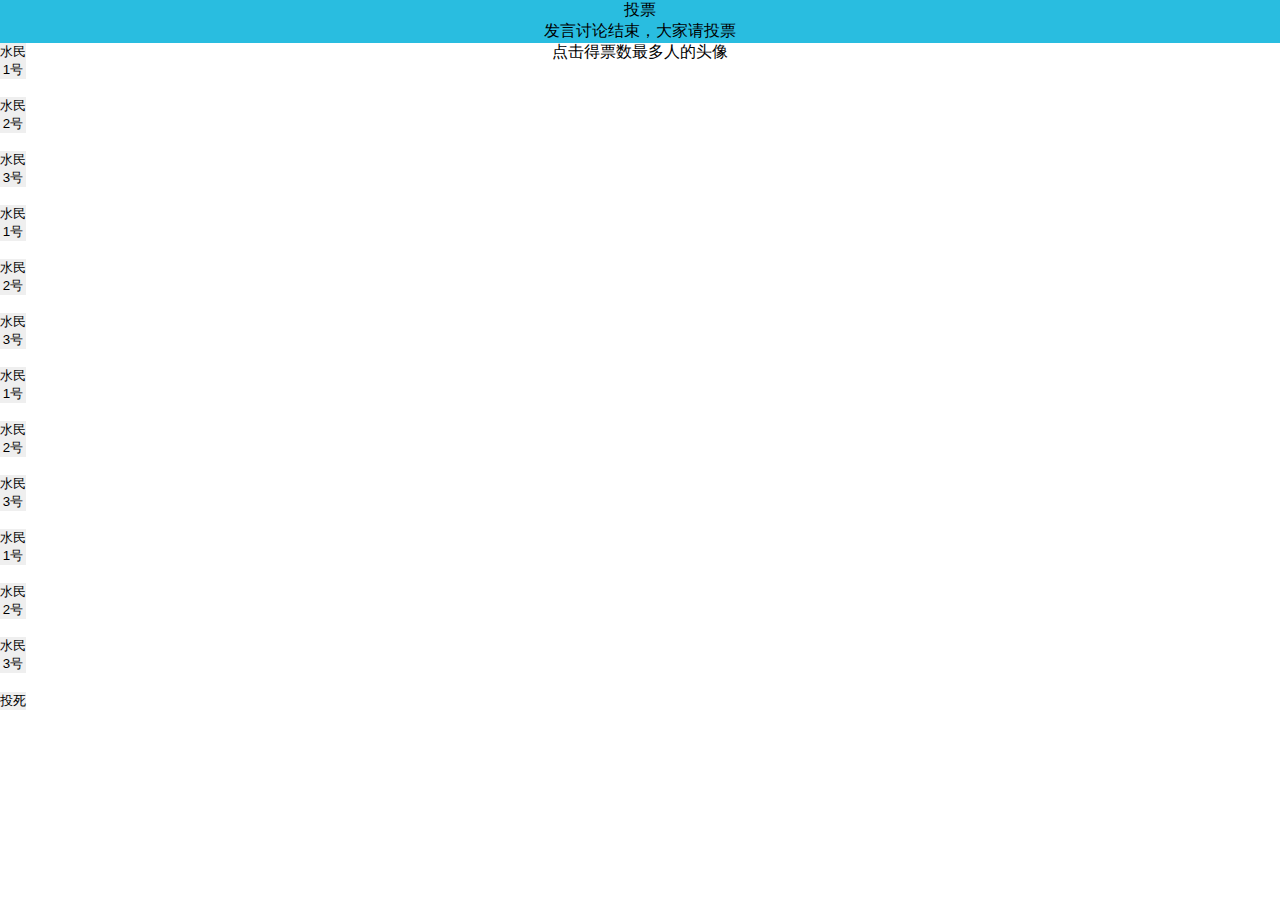
==== task13-2.html @ e2f2fffc "13" ====
<!DOCTYPE html>
<html>
<head>
	<meta charset="utf-8">
	<meta http-equiv="X-UA-Compatible" content="IE=edge">
	<meta name="viewport" content="width=device-width,initial-scale=1.0,maximum-scale=1.0">
	<title>投票页</title>
	<link rel="stylesheet" type="text/css" href="css/public.css">
	<link rel="stylesheet" type="text/css" href="css/task13-2.css">
  <script src="js/audio.js"></script>
</head>
<body>
	<header>
		<button type="button" class="sprite icon1"></button>
		投票
		<a href="index.html">
			<button type="button" class="sprite icon2"></button>
		</a>
		<div class="summary">发言讨论结束，大家请投票
			<div class="btn-audio">
				<audio id="mp3Btn">
					<source src="audio/财富自由.mp3" type="audio/mpeg" />
				</audio>
			</div>
		</div>
		<div class="triangle-down"></div>
		<p class="tip">点击得票数最多人的头像</p>
	</header>
	<main>
		<div class="col-xs-4 content">
			<button type="button" class="choise-btn">
				<div class="btn-name">水民</div>
				<div class="btn-number">1号</div>
			</button>
			<br>
			<button type="button" class="btn sprite icon3 btn-hide"></button>
			<button type="button" class="btn sprite icon4 btn-hide"></button>
			<button type="button" class="btn sprite icon5 btn-hide"></button>
			<button type="button" class="btn sprite icon6 btn-hide"></button>
		</div>
		<div class="col-xs-4 content">
			<button type="button" class="choise-btn">
				<div class="btn-name">水民</div>
				<div class="btn-number">2号</div>
			</button>
			<br>
			<button type="button" class="btn sprite icon3 btn-hide"></button>
			<button type="button" class="btn sprite icon4 btn-hide"></button>
			<button type="button" class="btn sprite icon5 btn-hide"></button>
			<button type="button" class="btn sprite icon6 btn-hide"></button>
		</div>
		<div class="col-xs-4 content">
			<button type="button" class="choise-btn">
				<div class="btn-name">水民</div>
				<div class="btn-number">3号</div>
			</button>
			<br>
			<button type="button" class="btn sprite icon3 btn-hide"></button>
			<button type="button" class="btn sprite icon4 btn-hide"></button>
			<button type="button" class="btn sprite icon5 btn-hide"></button>
			<button type="button" class="btn sprite icon6 btn-hide"></button>
		</div>
		<div class="col-xs-4 content">
			<button type="button" class="choise-btn">
				<div class="btn-name">水民</div>
				<div class="btn-number">1号</div>
			</button>
			<br>
			<button type="button" class="btn sprite icon3 btn-hide"></button>
			<button type="button" class="btn sprite icon4 btn-hide"></button>
			<button type="button" class="btn sprite icon5 btn-hide"></button>
			<button type="button" class="btn sprite icon6 btn-hide"></button>
		</div>
		<div class="col-xs-4 content">
			<button type="button" class="choise-btn">
				<div class="btn-name">水民</div>
				<div class="btn-number">2号</div>
			</button>
			<br>
			<button type="button" class="btn sprite icon3 btn-hide"></button>
			<button type="button" class="btn sprite icon4 btn-hide"></button>
			<button type="button" class="btn sprite icon5 btn-hide"></button>
			<button type="button" class="btn sprite icon6 btn-hide"></button>
		</div>
		<div class="col-xs-4 content">
			<button type="button" class="choise-btn">
				<div class="btn-name">水民</div>
				<div class="btn-number">3号</div>
			</button>
			<br>
			<button type="button" class="btn sprite icon3 btn-hide"></button>
			<button type="button" class="btn sprite icon4 btn-hide"></button>
			<button type="button" class="btn sprite icon5 btn-hide"></button>
			<button type="button" class="btn sprite icon6 btn-hide"></button>
		</div>
		<div class="col-xs-4 content">
			<button type="button" class="choise-btn">
				<div class="btn-name">水民</div>
				<div class="btn-number">1号</div>
			</button>
			<br>
			<button type="button" class="btn sprite icon3 btn-hide"></button>
			<button type="button" class="btn sprite icon4 btn-hide"></button>
			<button type="button" class="btn sprite icon5 btn-hide"></button>
			<button type="button" class="btn sprite icon6 btn-hide"></button>
		</div>
		<div class="col-xs-4 content">
			<button type="button" class="choise-btn">
				<div class="btn-name">水民</div>
				<div class="btn-number">2号</div>
			</button>
			<br>
			<button type="button" class="btn sprite icon3 btn-hide"></button>
			<button type="button" class="btn sprite icon4 btn-hide"></button>
			<button type="button" class="btn sprite icon5 btn-hide"></button>
			<button type="button" class="btn sprite icon6 btn-hide"></button>
		</div>
		<div class="col-xs-4 content">
			<button type="button" class="choise-btn">
				<div class="btn-name">水民</div>
				<div class="btn-number">3号</div>
			</button>
			<br>
			<button type="button" class="btn sprite icon3 btn-hide"></button>
			<button type="button" class="btn sprite icon4 btn-hide"></button>
			<button type="button" class="btn sprite icon5 btn-hide"></button>
			<button type="button" class="btn sprite icon6 btn-hide"></button>
		</div>
		<div class="col-xs-4 content">
			<button type="button" class="choise-btn">
				<div class="btn-name">水民</div>
				<div class="btn-number">1号</div>
			</button>
			<br>
			<button type="button" class="btn sprite icon3 btn-hide"></button>
			<button type="button" class="btn sprite icon4 btn-hide"></button>
			<button type="button" class="btn sprite icon5 btn-hide"></button>
			<button type="button" class="btn sprite icon6 btn-hide"></button>
		</div>
		<div class="col-xs-4 content">
			<button type="button" class="choise-btn">
				<div class="btn-name">水民</div>
				<div class="btn-number">2号</div>
			</button>
			<br>
			<button type="button" class="btn sprite icon3 btn-hide"></button>
			<button type="button" class="btn sprite icon4 btn-hide"></button>
			<button type="button" class="btn sprite icon5 btn-hide"></button>
			<button type="button" class="btn sprite icon6 btn-hide"></button>
		</div>
		<div class="col-xs-4 content">
			<button type="button" class="choise-btn">
				<div class="btn-name">水民</div>
				<div class="btn-number">3号</div>
			</button>
			<br>
			<button type="button" class="btn sprite icon3 btn-hide"></button>
			<button type="button" class="btn sprite icon4 btn-hide"></button>
			<button type="button" class="btn sprite icon5 btn-hide"></button>
			<button type="button" class="btn sprite icon6 btn-hide"></button>
		</div>
		<div class="footer-space"></div>
	</main>
	<footer>
		<a href="task7-3.html">
			<button type="button" class="btn footer-button">投死</button>
		</a>
	</footer>
</body>
</html>
---- css/public.css ----
p{display:inline-block;margin:0}a{text-decoration:none;outline:none}a:hover{text-decoration:none;outline:none}a:focus{text-decoration:none;outline:none}button{padding:0;border:none;outline:none}.border-right{border-right:1px solid #e1e5e7}.border-left{border-left:1px solid #e1e5e7}.red-text{color:#f66f6f}.blue-text{color:#29bde0}.grey-text{color:#c9c9c9}.white-text{color:#fff}.black-text{color:#787878}.orange-text{color:#fbb435}.font-lg{margin:20px 0 10px;font-size:18px}.font-nm{font-size:16px}.font-sm{font-size:14px}.left{float:left}.right{float:right}.clearfloat{clear:both}body{margin:0;background-color:#fff}header{width:100%;height:42.5px;text-align:center;background:#29bde0}
/*# sourceMappingURL=public.css.map */
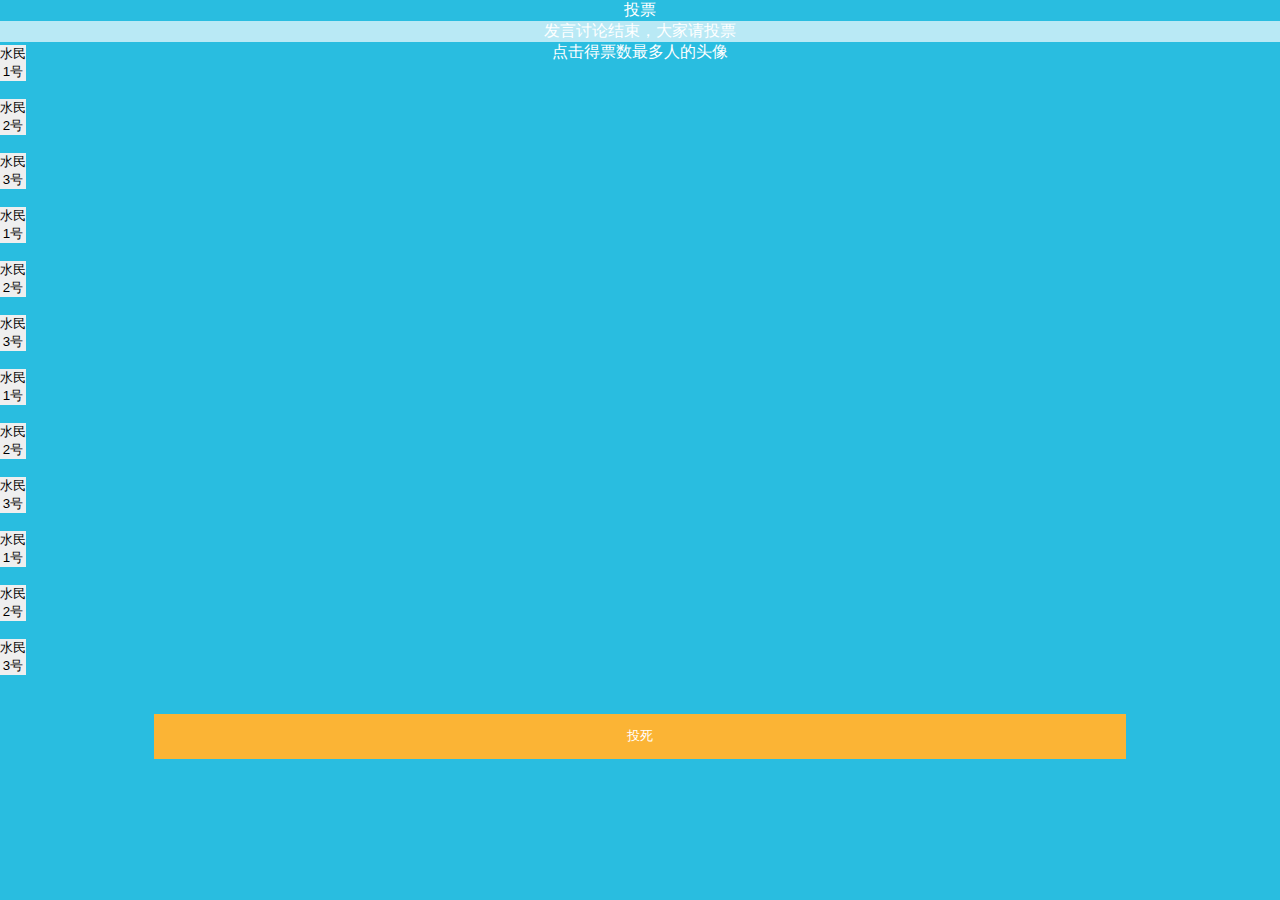
==== commit 3483a15d: "13.1.2" ====
--- a/task13-2.html
+++ b/task13-2.html
@@ -6,7 +6,7 @@
 	<meta name="viewport" content="width=device-width,initial-scale=1.0,maximum-scale=1.0">
 	<title>投票页</title>
 	<link rel="stylesheet" type="text/css" href="css/public.css">
-	<link rel="stylesheet" type="text/css" href="css/task13-2.css">
+	<link rel="stylesheet" type="text/css" href="css/13-2.css">
   <script src="js/audio.js"></script>
 </head>
 <body>
@@ -16,16 +16,20 @@
 		<a href="index.html">
 			<button type="button" class="sprite icon2"></button>
 		</a>
-		<div class="summary">发言讨论结束，大家请投票
+
+		<div class="summary">
+			<p>发言讨论结束，大家请投票</p>
 			<div class="btn-audio">
 				<audio id="mp3Btn">
 					<source src="audio/财富自由.mp3" type="audio/mpeg" />
 				</audio>
 			</div>
 		</div>
+
 		<div class="triangle-down"></div>
 		<p class="tip">点击得票数最多人的头像</p>
 	</header>
+
 	<main>
 		<div class="col-xs-4 content">
 			<button type="button" class="choise-btn">
@@ -161,9 +165,10 @@
 		</div>
 		<div class="footer-space"></div>
 	</main>
+
 	<footer>
 		<a href="task7-3.html">
-			<button type="button" class="btn footer-button">投死</button>
+			<button type="button" class="btn white-text">投死</button>
 		</a>
 	</footer>
 </body>
--- a/css/public.css
+++ b/css/public.css
@@ -1,2 +1,2 @@
-p{display:inline-block;margin:0}a{text-decoration:none;outline:none}a:hover{text-decoration:none;outline:none}a:focus{text-decoration:none;outline:none}button{padding:0;border:none;outline:none}.border-right{border-right:1px solid #e1e5e7}.border-left{border-left:1px solid #e1e5e7}.red-text{color:#f66f6f}.blue-text{color:#29bde0}.grey-text{color:#c9c9c9}.white-text{color:#fff}.black-text{color:#787878}.orange-text{color:#fbb435}.font-lg{margin:20px 0 10px;font-size:18px}.font-nm{font-size:16px}.font-sm{font-size:14px}.left{float:left}.right{float:right}.clearfloat{clear:both}body{margin:0;background-color:#fff}header{width:100%;height:42.5px;text-align:center;background:#29bde0}
+p{display:inline-block;margin:0}a{text-decoration:none;outline:none}a:hover{text-decoration:none;outline:none}a:focus{text-decoration:none;outline:none}button{padding:0;border:none;outline:none}.border-right{border-right:1px solid #e1e5e7}.border-left{border-left:1px solid #e1e5e7}.red-text{color:#f66f6f}.blue-text{color:#29bde0}.grey-text{color:#c9c9c9}.white-text{color:#fff}.black-text{color:#787878}.orange-text{color:#fbb435}.font-lg{margin:20px 0 10px;font-size:18px}.font-nm{font-size:16px}.font-sm{font-size:14px}.left{float:left}.right{float:right}.clearfloat{clear:both}body{margin:0;background-color:#fff}header{width:100%;height:44.5px;text-align:center;background:#29bde0}
 /*# sourceMappingURL=public.css.map */
--- a/css/13-2.css
+++ b/css/13-2.css
@@ -0,0 +1,2 @@
+p{display:inline-block;margin:0}a{text-decoration:none;outline:none}a:hover{text-decoration:none;outline:none}a:focus{text-decoration:none;outline:none}button{padding:0;border:none;outline:none}.border-right{border-right:1px solid #e1e5e7}.border-left{border-left:1px solid #e1e5e7}.red-text{color:#f66f6f}.blue-text{color:#29bde0}.grey-text{color:#c9c9c9}.white-text{color:#fff}.black-text{color:#787878}.orange-text{color:#fbb435}.font-lg{margin:20px 0 10px;font-size:18px}.font-nm{font-size:16px}.font-sm{font-size:14px}.left{float:left}.right{float:right}.clearfloat{clear:both}.right-arrow{border-right:3px solid #e1e5e7;border-bottom:3px solid #e1e5e7;transform:rotate(-45deg)}body{margin:0;background-color:#f0f0f0}header{width:100%;height:44.5px;text-align:center;background:#29bde0}body{background:#29bde0;color:#fff}.summary{background:#b9e9f5}footer{margin:21px 0 30px;width:100%}footer .btn{margin:0 12%;width:76%;height:45px;background:#fbb435}
+/*# sourceMappingURL=13-2.css.map */
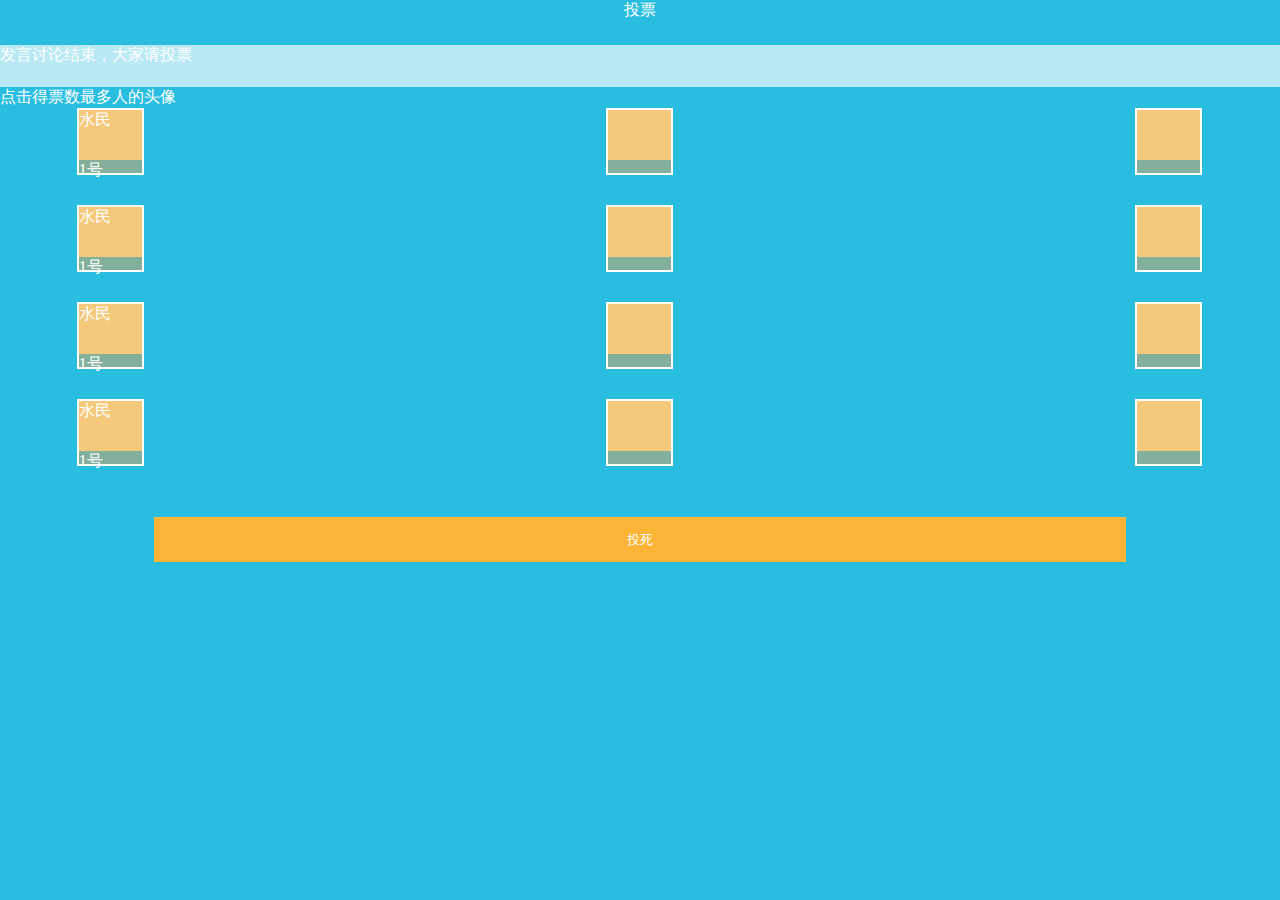
==== commit 34c2d735: "13.2" ====
--- a/task13-2.html
+++ b/task13-2.html
@@ -16,158 +16,158 @@
 		<a href="index.html">
 			<button type="button" class="sprite icon2"></button>
 		</a>
+	</header>
 
-		<div class="summary">
-			<p>发言讨论结束，大家请投票</p>
-			<div class="btn-audio">
-				<audio id="mp3Btn">
-					<source src="audio/财富自由.mp3" type="audio/mpeg" />
-				</audio>
+	<div class="summary">
+		<p>发言讨论结束，大家请投票</p>
+		<div class="btn-audio">
+			<audio id="mp3Btn">
+				<source src="audio/财富自由.mp3" type="audio/mpeg" />
+			</audio>
+		</div>
+	</div>
+
+	<div class="triangle-down"></div>
+	<p class="tip">点击得票数最多人的头像</p>
+
+	<main>
+		<div class="choise-person left">
+			<div class="number"><p>水民</p></div>
+			<div class="name">1号</div>
+			<div class="icon">
+				<button class="icon-knife" type="button"></button>
+				<button class="icon-magnifier" type="button"></button>
+				<button class="icon-aim" type="button"></button>
+				<button class="icon-heal" type="button"></button>
 			</div>
 		</div>
 
-		<div class="triangle-down"></div>
-		<p class="tip">点击得票数最多人的头像</p>
-	</header>
+		<div class="choise-person right">
+			<div class="number"></div>
+			<div class="name"></div>
+			<div class="icon">
+				<button class="icon-knife" type="button"></button>
+				<button class="icon-magnifier" type="button"></button>
+				<button class="icon-aim" type="button"></button>
+				<button class="icon-heal" type="button"></button>
+			</div>
+		</div>
 
-	<main>
-		<div class="col-xs-4 content">
-			<button type="button" class="choise-btn">
-				<div class="btn-name">水民</div>
-				<div class="btn-number">1号</div>
-			</button>
-			<br>
-			<button type="button" class="btn sprite icon3 btn-hide"></button>
-			<button type="button" class="btn sprite icon4 btn-hide"></button>
-			<button type="button" class="btn sprite icon5 btn-hide"></button>
-			<button type="button" class="btn sprite icon6 btn-hide"></button>
+		<div class="choise-person setmiddle">
+			<div class="number"></div>
+			<div class="name"></div>
+			<div class="icon">
+				<button class="icon-knife" type="button"></button>
+				<button class="icon-magnifier" type="button"></button>
+				<button class="icon-aim" type="button"></button>
+				<button class="icon-heal" type="button"></button>
+			</div>
 		</div>
-		<div class="col-xs-4 content">
-			<button type="button" class="choise-btn">
-				<div class="btn-name">水民</div>
-				<div class="btn-number">2号</div>
-			</button>
-			<br>
-			<button type="button" class="btn sprite icon3 btn-hide"></button>
-			<button type="button" class="btn sprite icon4 btn-hide"></button>
-			<button type="button" class="btn sprite icon5 btn-hide"></button>
-			<button type="button" class="btn sprite icon6 btn-hide"></button>
+
+		<div class="choise-person left">
+			<div class="number"><p>水民</p></div>
+			<div class="name">1号</div>
+			<div class="icon">
+				<button class="icon-knife" type="button"></button>
+				<button class="icon-magnifier" type="button"></button>
+				<button class="icon-aim" type="button"></button>
+				<button class="icon-heal" type="button"></button>
+			</div>
 		</div>
-		<div class="col-xs-4 content">
-			<button type="button" class="choise-btn">
-				<div class="btn-name">水民</div>
-				<div class="btn-number">3号</div>
-			</button>
-			<br>
-			<button type="button" class="btn sprite icon3 btn-hide"></button>
-			<button type="button" class="btn sprite icon4 btn-hide"></button>
-			<button type="button" class="btn sprite icon5 btn-hide"></button>
-			<button type="button" class="btn sprite icon6 btn-hide"></button>
+
+		<div class="choise-person right">
+			<div class="number"></div>
+			<div class="name"></div>
+			<div class="icon">
+				<button class="icon-knife" type="button"></button>
+				<button class="icon-magnifier" type="button"></button>
+				<button class="icon-aim" type="button"></button>
+				<button class="icon-heal" type="button"></button>
+			</div>
 		</div>
-		<div class="col-xs-4 content">
-			<button type="button" class="choise-btn">
-				<div class="btn-name">水民</div>
-				<div class="btn-number">1号</div>
-			</button>
-			<br>
-			<button type="button" class="btn sprite icon3 btn-hide"></button>
-			<button type="button" class="btn sprite icon4 btn-hide"></button>
-			<button type="button" class="btn sprite icon5 btn-hide"></button>
-			<button type="button" class="btn sprite icon6 btn-hide"></button>
+
+		<div class="choise-person setmiddle">
+			<div class="number"></div>
+			<div class="name"></div>
+			<div class="icon">
+				<button class="icon-knife" type="button"></button>
+				<button class="icon-magnifier" type="button"></button>
+				<button class="icon-aim" type="button"></button>
+				<button class="icon-heal" type="button"></button>
+			</div>
 		</div>
-		<div class="col-xs-4 content">
-			<button type="button" class="choise-btn">
-				<div class="btn-name">水民</div>
-				<div class="btn-number">2号</div>
-			</button>
-			<br>
-			<button type="button" class="btn sprite icon3 btn-hide"></button>
-			<button type="button" class="btn sprite icon4 btn-hide"></button>
-			<button type="button" class="btn sprite icon5 btn-hide"></button>
-			<button type="button" class="btn sprite icon6 btn-hide"></button>
+
+		<div class="choise-person left">
+			<div class="number"><p>水民</p></div>
+			<div class="name">1号</div>
+			<div class="icon">
+				<button class="icon-knife" type="button"></button>
+				<button class="icon-magnifier" type="button"></button>
+				<button class="icon-aim" type="button"></button>
+				<button class="icon-heal" type="button"></button>
+			</div>
 		</div>
-		<div class="col-xs-4 content">
-			<button type="button" class="choise-btn">
-				<div class="btn-name">水民</div>
-				<div class="btn-number">3号</div>
-			</button>
-			<br>
-			<button type="button" class="btn sprite icon3 btn-hide"></button>
-			<button type="button" class="btn sprite icon4 btn-hide"></button>
-			<button type="button" class="btn sprite icon5 btn-hide"></button>
-			<button type="button" class="btn sprite icon6 btn-hide"></button>
+
+		<div class="choise-person right">
+			<div class="number"></div>
+			<div class="name"></div>
+			<div class="icon">
+				<button class="icon-knife" type="button"></button>
+				<button class="icon-magnifier" type="button"></button>
+				<button class="icon-aim" type="button"></button>
+				<button class="icon-heal" type="button"></button>
+			</div>
 		</div>
-		<div class="col-xs-4 content">
-			<button type="button" class="choise-btn">
-				<div class="btn-name">水民</div>
-				<div class="btn-number">1号</div>
-			</button>
-			<br>
-			<button type="button" class="btn sprite icon3 btn-hide"></button>
-			<button type="button" class="btn sprite icon4 btn-hide"></button>
-			<button type="button" class="btn sprite icon5 btn-hide"></button>
-			<button type="button" class="btn sprite icon6 btn-hide"></button>
+
+		<div class="choise-person setmiddle">
+			<div class="number"></div>
+			<div class="name"></div>
+			<div class="icon">
+				<button class="icon-knife" type="button"></button>
+				<button class="icon-magnifier" type="button"></button>
+				<button class="icon-aim" type="button"></button>
+				<button class="icon-heal" type="button"></button>
+			</div>
 		</div>
-		<div class="col-xs-4 content">
-			<button type="button" class="choise-btn">
-				<div class="btn-name">水民</div>
-				<div class="btn-number">2号</div>
-			</button>
-			<br>
-			<button type="button" class="btn sprite icon3 btn-hide"></button>
-			<button type="button" class="btn sprite icon4 btn-hide"></button>
-			<button type="button" class="btn sprite icon5 btn-hide"></button>
-			<button type="button" class="btn sprite icon6 btn-hide"></button>
+
+		<div class="choise-person left">
+			<div class="number"><p>水民</p></div>
+			<div class="name">1号</div>
+			<div class="icon">
+				<button class="icon-knife" type="button"></button>
+				<button class="icon-magnifier" type="button"></button>
+				<button class="icon-aim" type="button"></button>
+				<button class="icon-heal" type="button"></button>
+			</div>
 		</div>
-		<div class="col-xs-4 content">
-			<button type="button" class="choise-btn">
-				<div class="btn-name">水民</div>
-				<div class="btn-number">3号</div>
-			</button>
-			<br>
-			<button type="button" class="btn sprite icon3 btn-hide"></button>
-			<button type="button" class="btn sprite icon4 btn-hide"></button>
-			<button type="button" class="btn sprite icon5 btn-hide"></button>
-			<button type="button" class="btn sprite icon6 btn-hide"></button>
+
+		<div class="choise-person right">
+			<div class="number"></div>
+			<div class="name"></div>
+			<div class="icon">
+				<button class="icon-knife" type="button"></button>
+				<button class="icon-magnifier" type="button"></button>
+				<button class="icon-aim" type="button"></button>
+				<button class="icon-heal" type="button"></button>
+			</div>
 		</div>
-		<div class="col-xs-4 content">
-			<button type="button" class="choise-btn">
-				<div class="btn-name">水民</div>
-				<div class="btn-number">1号</div>
-			</button>
-			<br>
-			<button type="button" class="btn sprite icon3 btn-hide"></button>
-			<button type="button" class="btn sprite icon4 btn-hide"></button>
-			<button type="button" class="btn sprite icon5 btn-hide"></button>
-			<button type="button" class="btn sprite icon6 btn-hide"></button>
+
+		<div class="choise-person setmiddle">
+			<div class="number"></div>
+			<div class="name"></div>
+			<div class="icon">
+				<button class="icon-knife" type="button"></button>
+				<button class="icon-magnifier" type="button"></button>
+				<button class="icon-aim" type="button"></button>
+				<button class="icon-heal" type="button"></button>
+			</div>
 		</div>
-		<div class="col-xs-4 content">
-			<button type="button" class="choise-btn">
-				<div class="btn-name">水民</div>
-				<div class="btn-number">2号</div>
-			</button>
-			<br>
-			<button type="button" class="btn sprite icon3 btn-hide"></button>
-			<button type="button" class="btn sprite icon4 btn-hide"></button>
-			<button type="button" class="btn sprite icon5 btn-hide"></button>
-			<button type="button" class="btn sprite icon6 btn-hide"></button>
-		</div>
-		<div class="col-xs-4 content">
-			<button type="button" class="choise-btn">
-				<div class="btn-name">水民</div>
-				<div class="btn-number">3号</div>
-			</button>
-			<br>
-			<button type="button" class="btn sprite icon3 btn-hide"></button>
-			<button type="button" class="btn sprite icon4 btn-hide"></button>
-			<button type="button" class="btn sprite icon5 btn-hide"></button>
-			<button type="button" class="btn sprite icon6 btn-hide"></button>
-		</div>
-		<div class="footer-space"></div>
+		
+		<div class="clearfloat"></div>
 	</main>
 
 	<footer>
-		<a href="task7-3.html">
+		<a href="task13-3.html">
 			<button type="button" class="btn white-text">投死</button>
 		</a>
 	</footer>
--- a/css/13-2.css
+++ b/css/13-2.css
@@ -1,2 +1,2 @@
-p{display:inline-block;margin:0}a{text-decoration:none;outline:none}a:hover{text-decoration:none;outline:none}a:focus{text-decoration:none;outline:none}button{padding:0;border:none;outline:none}.border-right{border-right:1px solid #e1e5e7}.border-left{border-left:1px solid #e1e5e7}.red-text{color:#f66f6f}.blue-text{color:#29bde0}.grey-text{color:#c9c9c9}.white-text{color:#fff}.black-text{color:#787878}.orange-text{color:#fbb435}.font-lg{margin:20px 0 10px;font-size:18px}.font-nm{font-size:16px}.font-sm{font-size:14px}.left{float:left}.right{float:right}.clearfloat{clear:both}.right-arrow{border-right:3px solid #e1e5e7;border-bottom:3px solid #e1e5e7;transform:rotate(-45deg)}body{margin:0;background-color:#f0f0f0}header{width:100%;height:44.5px;text-align:center;background:#29bde0}body{background:#29bde0;color:#fff}.summary{background:#b9e9f5}footer{margin:21px 0 30px;width:100%}footer .btn{margin:0 12%;width:76%;height:45px;background:#fbb435}
+p{display:inline-block;margin:0}a{text-decoration:none;outline:none}a:hover{text-decoration:none;outline:none}a:focus{text-decoration:none;outline:none}button{padding:0;border:none;outline:none}.border-right{border-right:1px solid #e1e5e7}.border-left{border-left:1px solid #e1e5e7}.red-text{color:#f66f6f}.blue-text{color:#29bde0}.grey-text{color:#c9c9c9}.white-text{color:#fff}.black-text{color:#787878}.orange-text{color:#fbb435}.font-lg{margin:20px 0 10px;font-size:18px}.font-nm{font-size:16px}.font-sm{font-size:14px}.left{float:left}.right{float:right}.clearfloat{clear:both}.setmiddle{margin:0 auto}.right-arrow{border-right:3px solid #e1e5e7;border-bottom:3px solid #e1e5e7;transform:rotate(-45deg)}body{margin:0;background-color:#f0f0f0}header{width:100%;height:44.5px;text-align:center;background:#29bde0}body{background:#29bde0;color:#fff}.summary{height:42px;background:#b9e9f5}main{margin:0 6%;width:88%}main .choise-person{width:68px}main .choise-person:hover .icon{visibility:visible}main .choise-person:focus .icon{visibility:visible}main .number{width:63px;height:50px;border-top:2.5px solid #fff;border-right:2.5px solid #fff;border-left:2.5px solid #fff;background:#f5c97b}main .name{width:63px;height:13px;border-right:2.5px solid #fff;border-left:2.5px solid #fff;border-bottom:2.5px solid #fff;background:#83b09a}main .choise-icon{width:15px;height:15px}main .icon{visibility:hidden;margin-top:11px;width:100%;letter-spacing:-2.5px}main .icon button{width:15.2px;height:15.2px;background-size:cover}main .icon-knife{background:url(../images/knife.png) 100% no-repeat}main .icon-aim{background:url(../images/aim.png) 100% no-repeat}main .icon-heal{background:url(../images/heal.png) 100% no-repeat}main .icon-magnifier{background:url(../images/magnifier.png) 100% no-repeat}footer{margin:21px 0 30px;width:100%}footer .btn{margin:0 12%;width:76%;height:45px;background:#fbb435}
 /*# sourceMappingURL=13-2.css.map */
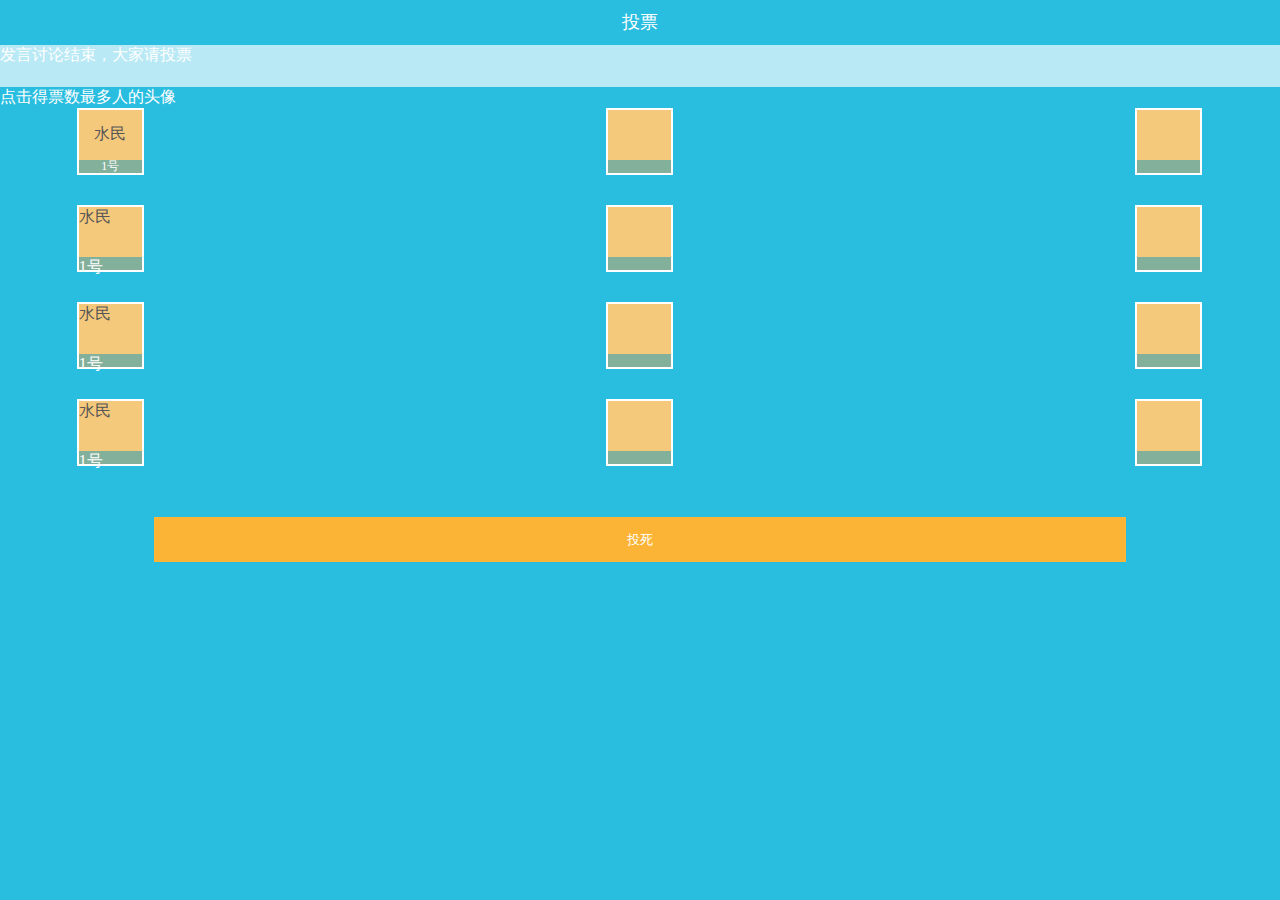
==== commit da60d62e: "13.2.2" ====
--- a/task13-2.html
+++ b/task13-2.html
@@ -10,9 +10,9 @@
   <script src="js/audio.js"></script>
 </head>
 <body>
-	<header>
+	<header class="setcenter">
 		<button type="button" class="sprite icon1"></button>
-		投票
+		<p class="font-lg">投票</p>
 		<a href="index.html">
 			<button type="button" class="sprite icon2"></button>
 		</a>
@@ -32,8 +32,8 @@
 
 	<main>
 		<div class="choise-person left">
-			<div class="number"><p>水民</p></div>
-			<div class="name">1号</div>
+			<div class="number setcenter"><p>水民</p></div>
+			<div class="name setcenter font-12">1号</div>
 			<div class="icon">
 				<button class="icon-knife" type="button"></button>
 				<button class="icon-magnifier" type="button"></button>
--- a/css/public.css
+++ b/css/public.css
@@ -1,2 +1,104 @@
-p{display:inline-block;margin:0}a{text-decoration:none;outline:none}a:hover{text-decoration:none;outline:none}a:focus{text-decoration:none;outline:none}button{padding:0;border:none;outline:none}.border-right{border-right:1px solid #e1e5e7}.border-left{border-left:1px solid #e1e5e7}.red-text{color:#f66f6f}.blue-text{color:#29bde0}.grey-text{color:#c9c9c9}.white-text{color:#fff}.black-text{color:#787878}.orange-text{color:#fbb435}.font-lg{margin:20px 0 10px;font-size:18px}.font-nm{font-size:16px}.font-sm{font-size:14px}.left{float:left}.right{float:right}.clearfloat{clear:both}body{margin:0;background-color:#fff}header{width:100%;height:44.5px;text-align:center;background:#29bde0}
+@charset "UTF-8";
+/*
+#定义混合器  使用
+@mixin borderRadius {
+  border-radius: 5px;
+  -webkit-border-radius；5px；
+  -moz-border-radius:5px;
+}
+
+#通过@include来使用这个混合器
+h1{
+  font-size: 28px;color: #333;
+  @include borderRadius;
+}
+*/
+p {
+  display: inline-block;
+  margin: 0; }
+
+a {
+  text-decoration: none;
+  outline: none; }
+  a:hover {
+    text-decoration: none;
+    outline: none; }
+  a:focus {
+    text-decoration: none;
+    outline: none; }
+
+button {
+  padding: 0;
+  border: none;
+  outline: none; }
+
+.border-right {
+  border-right: 1px solid #e1e5e7; }
+
+.border-left {
+  border-left: 1px solid #e1e5e7; }
+
+.red-text {
+  color: #f66f6f; }
+
+.blue-text {
+  color: #29bde0; }
+
+.grey-text {
+  color: #c9c9c9; }
+
+.deepgrey-text {
+  color: #9a9a9a; }
+
+.white-text {
+  color: #fff; }
+
+.black-text {
+  color: #787878; }
+
+.orange-text {
+  color: #fbb435; }
+
+.font-lg {
+  font-size: 18px; }
+
+.font-nm {
+  font-size: 16px; }
+
+.font-sm {
+  font-size: 14px; }
+
+.left {
+  float: left; }
+
+.right {
+  float: right; }
+
+.clearfloat {
+  clear: both; }
+
+.setmiddle {
+  margin: 0 auto; }
+
+.setcenter {
+  position: relative;
+  display: flex;
+  align-items: center;
+  justify-content: center; }
+
+.right-arrow {
+  border-right: 3px solid #e1e5e7;
+  border-bottom: 3px solid #e1e5e7;
+  transform: rotate(-45deg); }
+
+body {
+  margin: 0;
+  background-color: #f0f0f0; }
+
+header {
+  width: 100%;
+  height: 44.5px;
+  text-align: center;
+  background: #29bde0; }
+
 /*# sourceMappingURL=public.css.map */
--- a/css/13-2.css
+++ b/css/13-2.css
@@ -1,2 +1,169 @@
-p{display:inline-block;margin:0}a{text-decoration:none;outline:none}a:hover{text-decoration:none;outline:none}a:focus{text-decoration:none;outline:none}button{padding:0;border:none;outline:none}.border-right{border-right:1px solid #e1e5e7}.border-left{border-left:1px solid #e1e5e7}.red-text{color:#f66f6f}.blue-text{color:#29bde0}.grey-text{color:#c9c9c9}.white-text{color:#fff}.black-text{color:#787878}.orange-text{color:#fbb435}.font-lg{margin:20px 0 10px;font-size:18px}.font-nm{font-size:16px}.font-sm{font-size:14px}.left{float:left}.right{float:right}.clearfloat{clear:both}.setmiddle{margin:0 auto}.right-arrow{border-right:3px solid #e1e5e7;border-bottom:3px solid #e1e5e7;transform:rotate(-45deg)}body{margin:0;background-color:#f0f0f0}header{width:100%;height:44.5px;text-align:center;background:#29bde0}body{background:#29bde0;color:#fff}.summary{height:42px;background:#b9e9f5}main{margin:0 6%;width:88%}main .choise-person{width:68px}main .choise-person:hover .icon{visibility:visible}main .choise-person:focus .icon{visibility:visible}main .number{width:63px;height:50px;border-top:2.5px solid #fff;border-right:2.5px solid #fff;border-left:2.5px solid #fff;background:#f5c97b}main .name{width:63px;height:13px;border-right:2.5px solid #fff;border-left:2.5px solid #fff;border-bottom:2.5px solid #fff;background:#83b09a}main .choise-icon{width:15px;height:15px}main .icon{visibility:hidden;margin-top:11px;width:100%;letter-spacing:-2.5px}main .icon button{width:15.2px;height:15.2px;background-size:cover}main .icon-knife{background:url(../images/knife.png) 100% no-repeat}main .icon-aim{background:url(../images/aim.png) 100% no-repeat}main .icon-heal{background:url(../images/heal.png) 100% no-repeat}main .icon-magnifier{background:url(../images/magnifier.png) 100% no-repeat}footer{margin:21px 0 30px;width:100%}footer .btn{margin:0 12%;width:76%;height:45px;background:#fbb435}
+@charset "UTF-8";
+/*
+#定义混合器  使用
+@mixin borderRadius {
+  border-radius: 5px;
+  -webkit-border-radius；5px；
+  -moz-border-radius:5px;
+}
+
+#通过@include来使用这个混合器
+h1{
+  font-size: 28px;color: #333;
+  @include borderRadius;
+}
+*/
+p {
+  display: inline-block;
+  margin: 0; }
+
+a {
+  text-decoration: none;
+  outline: none; }
+  a:hover {
+    text-decoration: none;
+    outline: none; }
+  a:focus {
+    text-decoration: none;
+    outline: none; }
+
+button {
+  padding: 0;
+  border: none;
+  outline: none; }
+
+.border-right {
+  border-right: 1px solid #e1e5e7; }
+
+.border-left {
+  border-left: 1px solid #e1e5e7; }
+
+.red-text {
+  color: #f66f6f; }
+
+.blue-text {
+  color: #29bde0; }
+
+.grey-text {
+  color: #c9c9c9; }
+
+.deepgrey-text {
+  color: #9a9a9a; }
+
+.white-text {
+  color: #fff; }
+
+.black-text {
+  color: #787878; }
+
+.orange-text {
+  color: #fbb435; }
+
+.font-lg {
+  font-size: 18px; }
+
+.font-nm {
+  font-size: 16px; }
+
+.font-sm {
+  font-size: 14px; }
+
+.left {
+  float: left; }
+
+.right {
+  float: right; }
+
+.clearfloat {
+  clear: both; }
+
+.setmiddle {
+  margin: 0 auto; }
+
+.setcenter {
+  position: relative;
+  display: flex;
+  align-items: center;
+  justify-content: center; }
+
+.right-arrow {
+  border-right: 3px solid #e1e5e7;
+  border-bottom: 3px solid #e1e5e7;
+  transform: rotate(-45deg); }
+
+body {
+  margin: 0;
+  background-color: #f0f0f0; }
+
+header {
+  width: 100%;
+  height: 44.5px;
+  text-align: center;
+  background: #29bde0; }
+
+.font-12 {
+  font-size: 12px; }
+
+body {
+  background: #29bde0;
+  color: #fff; }
+
+.summary {
+  height: 42px;
+  background: #b9e9f5; }
+
+main {
+  margin: 0 6%;
+  width: 88%; }
+  main .choise-person {
+    width: 68px; }
+    main .choise-person:hover .icon {
+      visibility: visible; }
+    main .choise-person:focus .icon {
+      visibility: visible; }
+  main .number {
+    width: 63px;
+    height: 50px;
+    border-top: 2.5px solid #fff;
+    border-right: 2.5px solid #fff;
+    border-left: 2.5px solid #fff;
+    background: #f5c97b;
+    color: #565656; }
+  main .name {
+    width: 63px;
+    height: 13px;
+    border-right: 2.5px solid #fff;
+    border-left: 2.5px solid #fff;
+    border-bottom: 2.5px solid #fff;
+    background: #83b09a; }
+  main .choise-icon {
+    width: 15px;
+    height: 15px; }
+  main .icon {
+    visibility: hidden;
+    margin-top: 11px;
+    width: 100%;
+    letter-spacing: -2.5px; }
+    main .icon button {
+      width: 15.2px;
+      height: 15.2px;
+      background-size: cover; }
+  main .icon-knife {
+    background: url(../images/knife.png) 100% no-repeat; }
+  main .icon-aim {
+    background: url(../images/aim.png) 100% no-repeat; }
+  main .icon-heal {
+    background: url(../images/heal.png) 100% no-repeat; }
+  main .icon-magnifier {
+    background: url(../images/magnifier.png) 100% no-repeat; }
+
+footer {
+  margin: 21px 0 30px;
+  width: 100%; }
+  footer .btn {
+    margin: 0 12%;
+    width: 76%;
+    height: 45px;
+    background: #fbb435; }
+
 /*# sourceMappingURL=13-2.css.map */
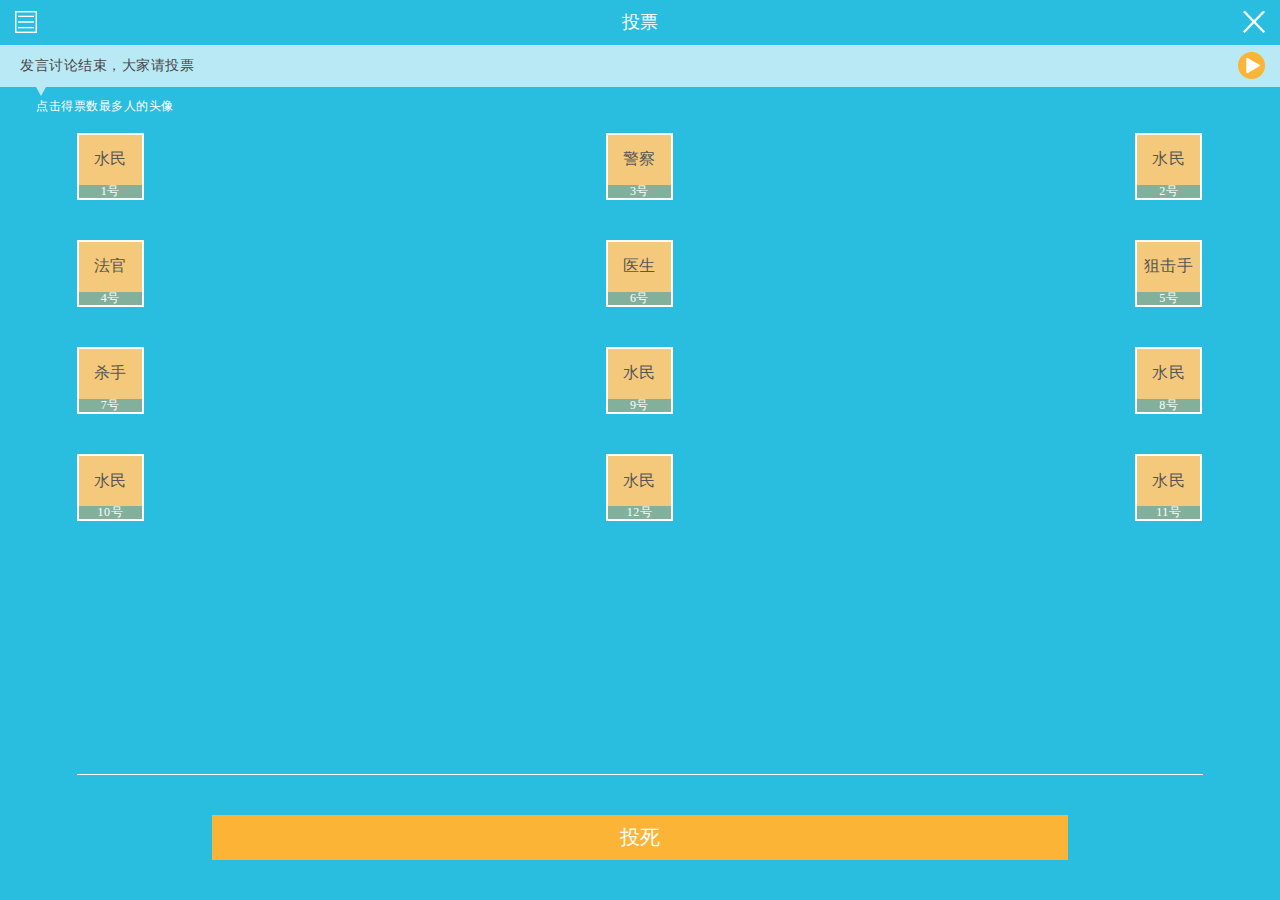
==== commit 43bac957: "13.4" ====
--- a/task13-2.html
+++ b/task13-2.html
@@ -11,15 +11,13 @@
 </head>
 <body>
 	<header class="setcenter">
-		<button type="button" class="sprite icon1"></button>
+		<button type="button" class="hbg-icon icon"></button>
 		<p class="font-lg">投票</p>
-		<a href="index.html">
-			<button type="button" class="sprite icon2"></button>
-		</a>
+		<button type="button" class="shutdown-icon icon"></button>
 	</header>
 
-	<div class="summary">
-		<p>发言讨论结束，大家请投票</p>
+	<div class="summary setcenter">
+		<p class="deepblack-text font-sm">发言讨论结束，大家请投票</p>
 		<div class="btn-audio">
 			<audio id="mp3Btn">
 				<source src="audio/财富自由.mp3" type="audio/mpeg" />
@@ -27,8 +25,8 @@
 		</div>
 	</div>
 
-	<div class="triangle-down"></div>
-	<p class="tip">点击得票数最多人的头像</p>
+	<div class="down-arrow"></div>
+	<p class="tip font-12">点击得票数最多人的头像</p>
 
 	<main>
 		<div class="choise-person left">
@@ -43,8 +41,8 @@
 		</div>
 
 		<div class="choise-person right">
-			<div class="number"></div>
-			<div class="name"></div>
+			<div class="number setcenter">水民</div>
+			<div class="name setcenter font-12">2号</div>
 			<div class="icon">
 				<button class="icon-knife" type="button"></button>
 				<button class="icon-magnifier" type="button"></button>
@@ -54,8 +52,8 @@
 		</div>
 
 		<div class="choise-person setmiddle">
-			<div class="number"></div>
-			<div class="name"></div>
+			<div class="number setcenter">警察</div>
+			<div class="name setcenter font-12">3号</div>
 			<div class="icon">
 				<button class="icon-knife" type="button"></button>
 				<button class="icon-magnifier" type="button"></button>
@@ -65,8 +63,8 @@
 		</div>
 
 		<div class="choise-person left">
-			<div class="number"><p>水民</p></div>
-			<div class="name">1号</div>
+			<div class="number setcenter"><p>法官</p></div>
+			<div class="name setcenter font-12">4号</div>
 			<div class="icon">
 				<button class="icon-knife" type="button"></button>
 				<button class="icon-magnifier" type="button"></button>
@@ -76,8 +74,8 @@
 		</div>
 
 		<div class="choise-person right">
-			<div class="number"></div>
-			<div class="name"></div>
+			<div class="number setcenter">狙击手</div>
+			<div class="name setcenter font-12">5号</div>
 			<div class="icon">
 				<button class="icon-knife" type="button"></button>
 				<button class="icon-magnifier" type="button"></button>
@@ -87,8 +85,8 @@
 		</div>
 
 		<div class="choise-person setmiddle">
-			<div class="number"></div>
-			<div class="name"></div>
+			<div class="number setcenter">医生</div>
+			<div class="name setcenter font-12">6号</div>
 			<div class="icon">
 				<button class="icon-knife" type="button"></button>
 				<button class="icon-magnifier" type="button"></button>
@@ -98,8 +96,8 @@
 		</div>
 
 		<div class="choise-person left">
-			<div class="number"><p>水民</p></div>
-			<div class="name">1号</div>
+			<div class="number setcenter"><p>杀手</p></div>
+			<div class="name setcenter font-12">7号</div>
 			<div class="icon">
 				<button class="icon-knife" type="button"></button>
 				<button class="icon-magnifier" type="button"></button>
@@ -109,8 +107,8 @@
 		</div>
 
 		<div class="choise-person right">
-			<div class="number"></div>
-			<div class="name"></div>
+			<div class="number setcenter">水民</div>
+			<div class="name setcenter font-12">8号</div>
 			<div class="icon">
 				<button class="icon-knife" type="button"></button>
 				<button class="icon-magnifier" type="button"></button>
@@ -120,8 +118,8 @@
 		</div>
 
 		<div class="choise-person setmiddle">
-			<div class="number"></div>
-			<div class="name"></div>
+			<div class="number setcenter">水民</div>
+			<div class="name setcenter font-12">9号</div>
 			<div class="icon">
 				<button class="icon-knife" type="button"></button>
 				<button class="icon-magnifier" type="button"></button>
@@ -131,8 +129,8 @@
 		</div>
 
 		<div class="choise-person left">
-			<div class="number"><p>水民</p></div>
-			<div class="name">1号</div>
+			<div class="number setcenter"><p>水民</p></div>
+			<div class="name setcenter font-12">10号</div>
 			<div class="icon">
 				<button class="icon-knife" type="button"></button>
 				<button class="icon-magnifier" type="button"></button>
@@ -142,8 +140,8 @@
 		</div>
 
 		<div class="choise-person right">
-			<div class="number"></div>
-			<div class="name"></div>
+			<div class="number setcenter">水民</div>
+			<div class="name setcenter font-12">11号</div>
 			<div class="icon">
 				<button class="icon-knife" type="button"></button>
 				<button class="icon-magnifier" type="button"></button>
@@ -153,8 +151,8 @@
 		</div>
 
 		<div class="choise-person setmiddle">
-			<div class="number"></div>
-			<div class="name"></div>
+			<div class="number setcenter">水民</div>
+			<div class="name setcenter font-12">12号</div>
 			<div class="icon">
 				<button class="icon-knife" type="button"></button>
 				<button class="icon-magnifier" type="button"></button>
@@ -168,7 +166,7 @@
 
 	<footer>
 		<a href="task13-3.html">
-			<button type="button" class="btn white-text">投死</button>
+			<button type="button" class="btn white-text font-20">投死</button>
 		</a>
 	</footer>
 </body>
--- a/css/public.css
+++ b/css/public.css
@@ -56,6 +56,9 @@
 .black-text {
   color: #787878; }
 
+.deepblack-text {
+  color: #464646; }
+
 .orange-text {
   color: #fbb435; }
 
--- a/css/13-2.css
+++ b/css/13-2.css
@@ -56,6 +56,9 @@
 .black-text {
   color: #787878; }
 
+.deepblack-text {
+  color: #464646; }
+
 .orange-text {
   color: #fbb435; }
 
@@ -104,18 +107,57 @@
 .font-12 {
   font-size: 12px; }
 
+.font-20 {
+  font-size: 20px; }
+
 body {
   background: #29bde0;
-  color: #fff; }
+  color: #fff;
+  letter-spacing: .5px; }
+
+header .icon {
+  position: absolute;
+  width: 22px;
+  height: 22px; }
+header .hbg-icon {
+  left: 15px;
+  background: url(../images/hbg.png);
+  background-size: 100% 100%; }
+header .shutdown-icon {
+  right: 15px;
+  background: url(../images/shutdown.png);
+  background-size: 100% 100%; }
 
 .summary {
+  padding-left: 20px;
   height: 42px;
+  justify-content: flex-start;
   background: #b9e9f5; }
 
+.btn-audio {
+  position: absolute;
+  right: 15px;
+  width: 27px;
+  height: 27px;
+  background: url(../images/play.png) no-repeat center bottom;
+  background-size: cover; }
+
+.down-arrow {
+  width: 0;
+  height: 0;
+  margin: 0 36px;
+  border-left: 5px solid transparent;
+  border-right: 5px solid transparent;
+  border-top: 9px solid #b9e9f5; }
+
+.tip {
+  margin: 0 36px; }
+
 main {
-  margin: 0 6%;
+  margin: 18px 6% 75px;
   width: 88%; }
   main .choise-person {
+    margin-bottom: 10px;
     width: 68px; }
     main .choise-person:hover .icon {
       visibility: visible; }
@@ -158,8 +200,13 @@
     background: url(../images/magnifier.png) 100% no-repeat; }
 
 footer {
-  margin: 21px 0 30px;
-  width: 100%; }
+  position: fixed;
+  bottom: 0;
+  margin: 0 6%;
+  width: 88%;
+  padding: 40px 0;
+  border-top: 1px solid #fff;
+  background: #29bde0; }
   footer .btn {
     margin: 0 12%;
     width: 76%;
